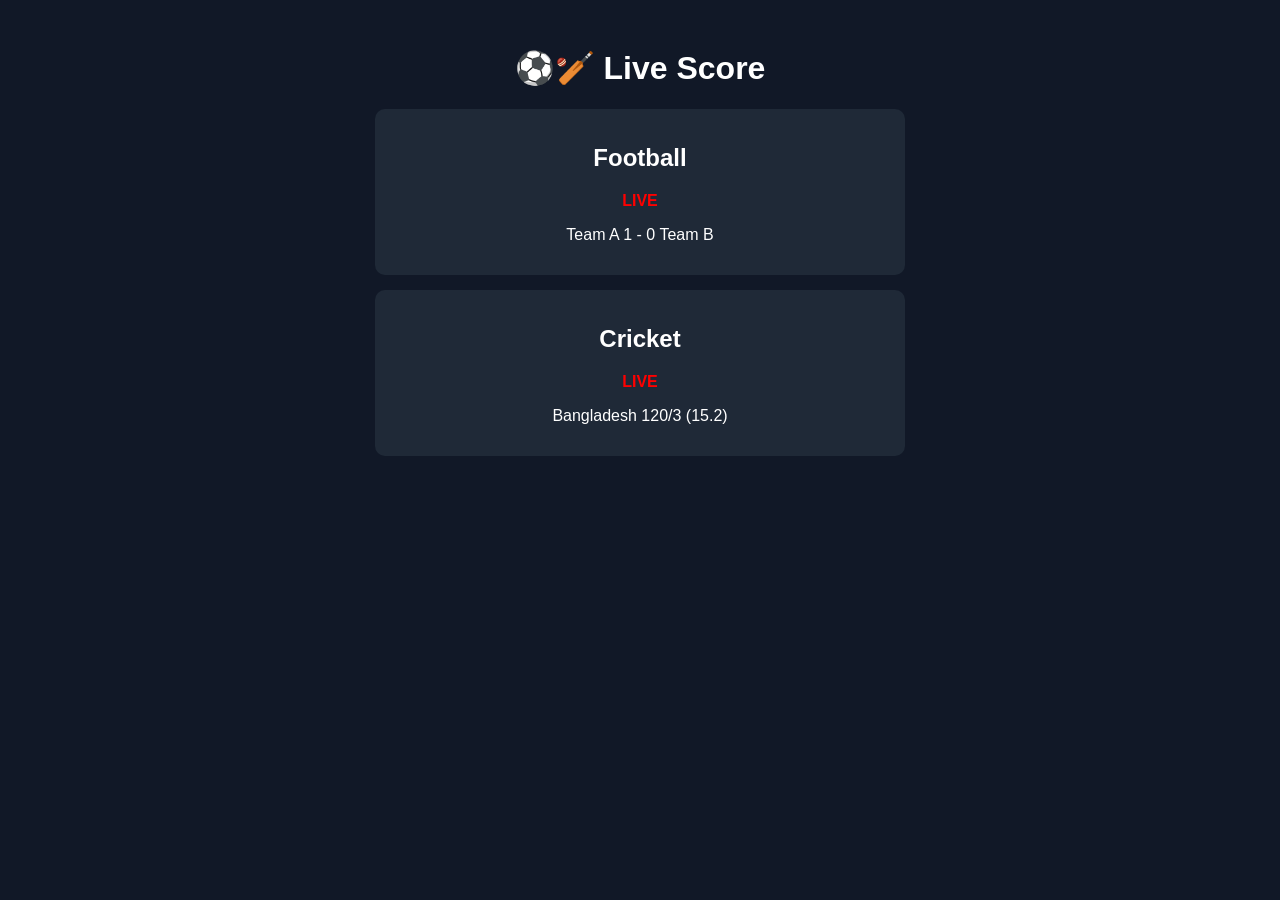
==== index.html @ 6481e613 "Add index.html for live score display" ====
<!DOCTYPE html>
<html lang="en">
<head>
<meta charset="UTF-8">
<meta name="viewport" content="width=device-width, initial-scale=1.0">
<title>Live Score</title>

<style>
body{
    background:#111827;
    color:white;
    font-family:Arial,sans-serif;
    text-align:center;
    padding:20px;
}

.card{
    background:#1f2937;
    padding:15px;
    margin:15px auto;
    border-radius:10px;
    max-width:500px;
}

.live{
    color:red;
    font-weight:bold;
}
</style>
</head>
<body>

<h1>⚽🏏 Live Score</h1>

<div class="card">
    <h2>Football</h2>
    <p class="live">LIVE</p>
    <p>Team A 1 - 0 Team B</p>
</div>

<div class="card">
    <h2>Cricket</h2>
    <p class="live">LIVE</p>
    <p>Bangladesh 120/3 (15.2)</p>
</div>

</body>
  </html>
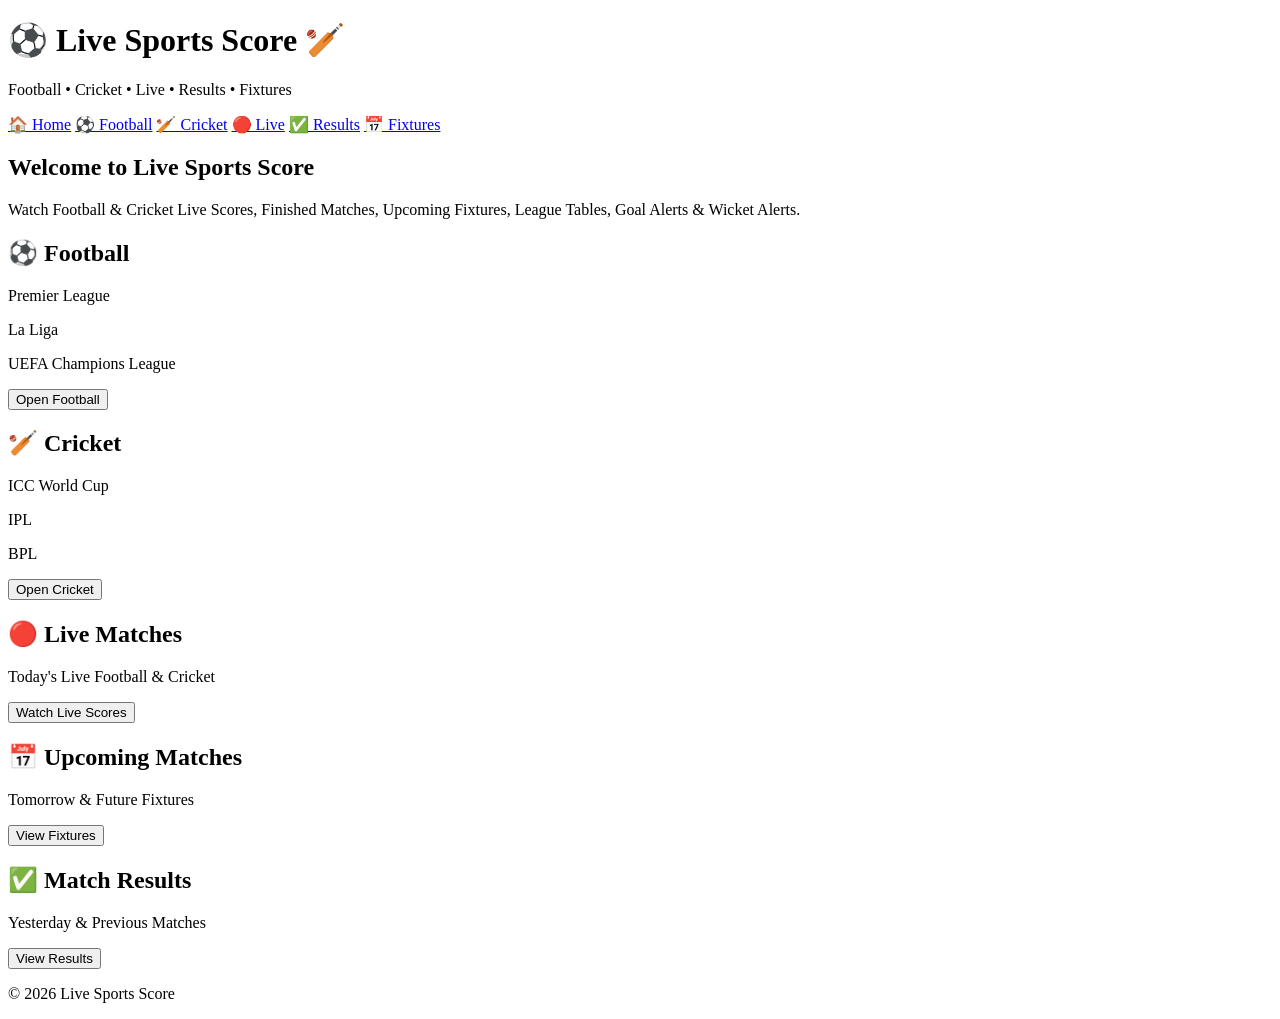
==== commit dd5c8a76: "Revise index.html for Live Sports Score layout Updated the title and added navigation for sports cat" ====
--- a/index.html
+++ b/index.html
@@ -3,46 +3,130 @@
 <head>
 <meta charset="UTF-8">
 <meta name="viewport" content="width=device-width, initial-scale=1.0">
-<title>Live Score</title>
+<title>Live Sports Score</title>
 
-<style>
-body{
-    background:#111827;
-    color:white;
-    font-family:Arial,sans-serif;
-    text-align:center;
-    padding:20px;
-}
+<link rel="stylesheet" href="style.css">
+</head>
 
-.card{
-    background:#1f2937;
-    padding:15px;
-    margin:15px auto;
-    border-radius:10px;
-    max-width:500px;
-}
-
-.live{
-    color:red;
-    font-weight:bold;
-}
-</style>
-</head>
 <body>
 
-<h1>⚽🏏 Live Score</h1>
+<header>
+    <h1>⚽ Live Sports Score 🏏</h1>
+    <p>Football • Cricket • Live • Results • Fixtures</p>
+</header>
+
+<nav>
+    <a href="#">🏠 Home</a>
+    <a href="football.html">⚽ Football</a>
+    <a href="cricket.html">🏏 Cricket</a>
+    <a href="live.html">🔴 Live</a>
+    <a href="results.html">✅ Results</a>
+    <a href="fixtures.html">📅 Fixtures</a>
+</nav>
+
+<section class="hero">
+
+<h2>Welcome to Live Sports Score</h2>
+
+<p>
+Watch Football & Cricket Live Scores,
+Finished Matches,
+Upcoming Fixtures,
+League Tables,
+Goal Alerts &
+Wicket Alerts.
+</p>
+
+</section>
+
+<div class="cards">
 
 <div class="card">
-    <h2>Football</h2>
-    <p class="live">LIVE</p>
-    <p>Team A 1 - 0 Team B</p>
+<h2>⚽ Football</h2>
+<p>Premier League</p>
+<p>La Liga</p>
+<p>UEFA Champions League</p>
+
+<a href="football.html">
+<button>Open Football</button>
+</a>
+
 </div>
 
 <div class="card">
-    <h2>Cricket</h2>
-    <p class="live">LIVE</p>
-    <p>Bangladesh 120/3 (15.2)</p>
+
+<h2>🏏 Cricket</h2>
+
+<p>ICC World Cup</p>
+
+<p>IPL</p>
+
+<p>BPL</p>
+
+<a href="cricket.html">
+
+<button>Open Cricket</button>
+
+</a>
+
 </div>
 
+<div class="card">
+
+<h2>🔴 Live Matches</h2>
+
+<p>Today's Live Football & Cricket</p>
+
+<a href="live.html">
+
+<button>Watch Live Scores</button>
+
+</a>
+
+</div>
+
+<div class="card">
+
+<h2>📅 Upcoming Matches</h2>
+
+<p>Tomorrow & Future Fixtures</p>
+
+<a href="fixtures.html">
+
+<button>View Fixtures</button>
+
+</a>
+
+</div>
+
+<div class="card">
+
+<h2>✅ Match Results</h2>
+
+<p>Yesterday & Previous Matches</p>
+
+<a href="results.html">
+
+<button>View Results</button>
+
+</a>
+
+</div>
+
+</div>
+
+<footer>
+
+<p>
+
+© 2026 Live Sports Score
+
+</p>
+
+</footer>
+
+<script src="script.js"></script>
+
 </body>
-  </html>
+
+</html>
